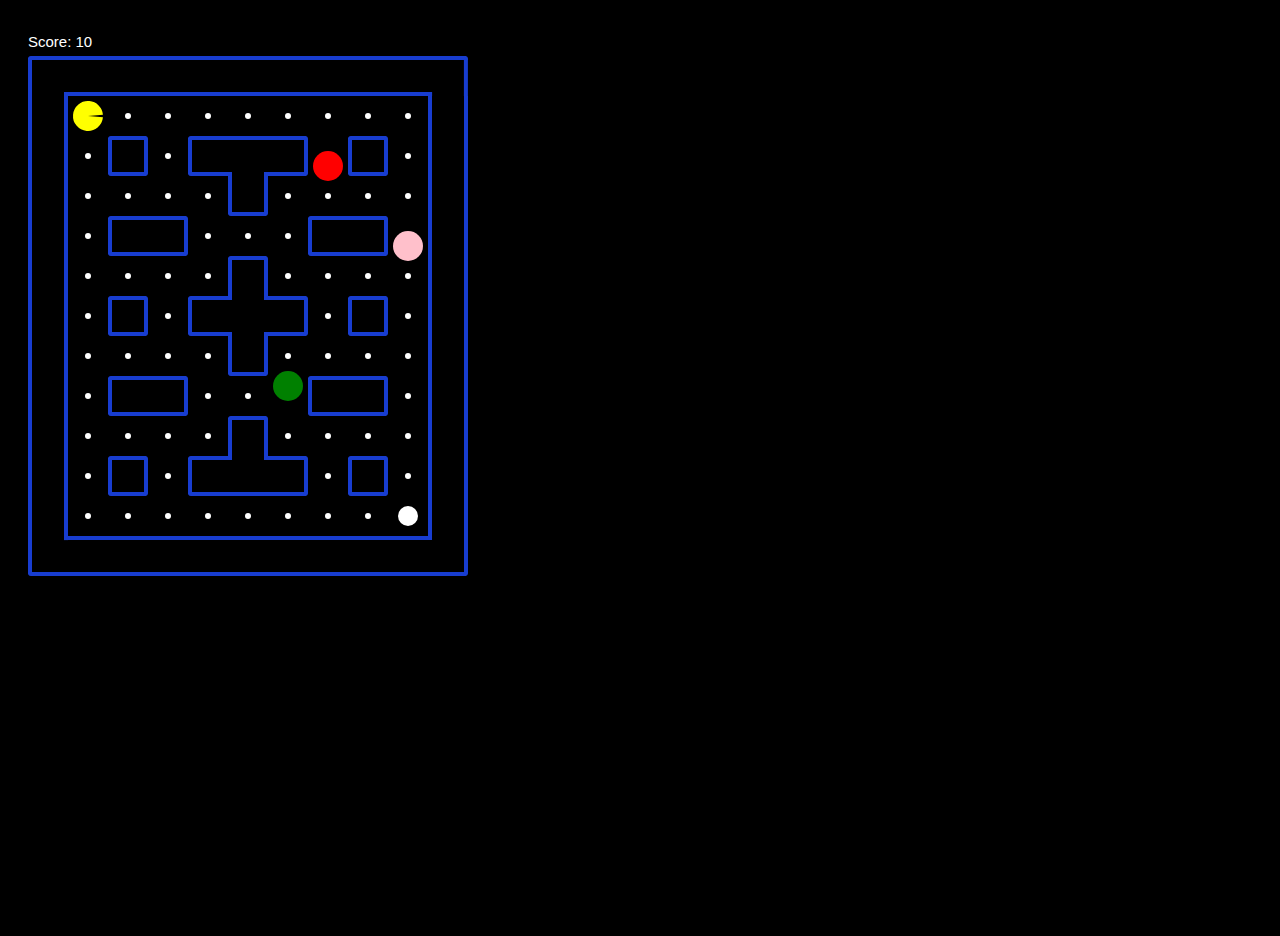
==== index.html @ b48ed4eb "almost finished" ====
<!DOCTYPE html>
<html lang="en">
<head>
    <meta charset="UTF-8">
    <meta http-equiv="X-UA-Compatible" content="IE=edge">
    <meta name="viewport" content="width=device-width, initial-scale=1.0">
    <link rel="stylesheet" href="styles/styles.css">
    <title>Poke PacMan</title>
</head>
<body>
    <p>
        <span>Score: </span> <span id="scoreEl">0</span>
    </p>
    <canvas id="canvas"> </canvas>

    <script type="text/javascript" src="js/index.js"></script>
</body>
</html>
---- styles/styles.css ----
body {
    padding: 10px 20px;
    background-color: black;
    width: 100vw;
    height: 100vh;
}
p {
    color: white;
    font-family: sans-serif;
    font-size: 15px;
    margin-bottom:  6px;
}
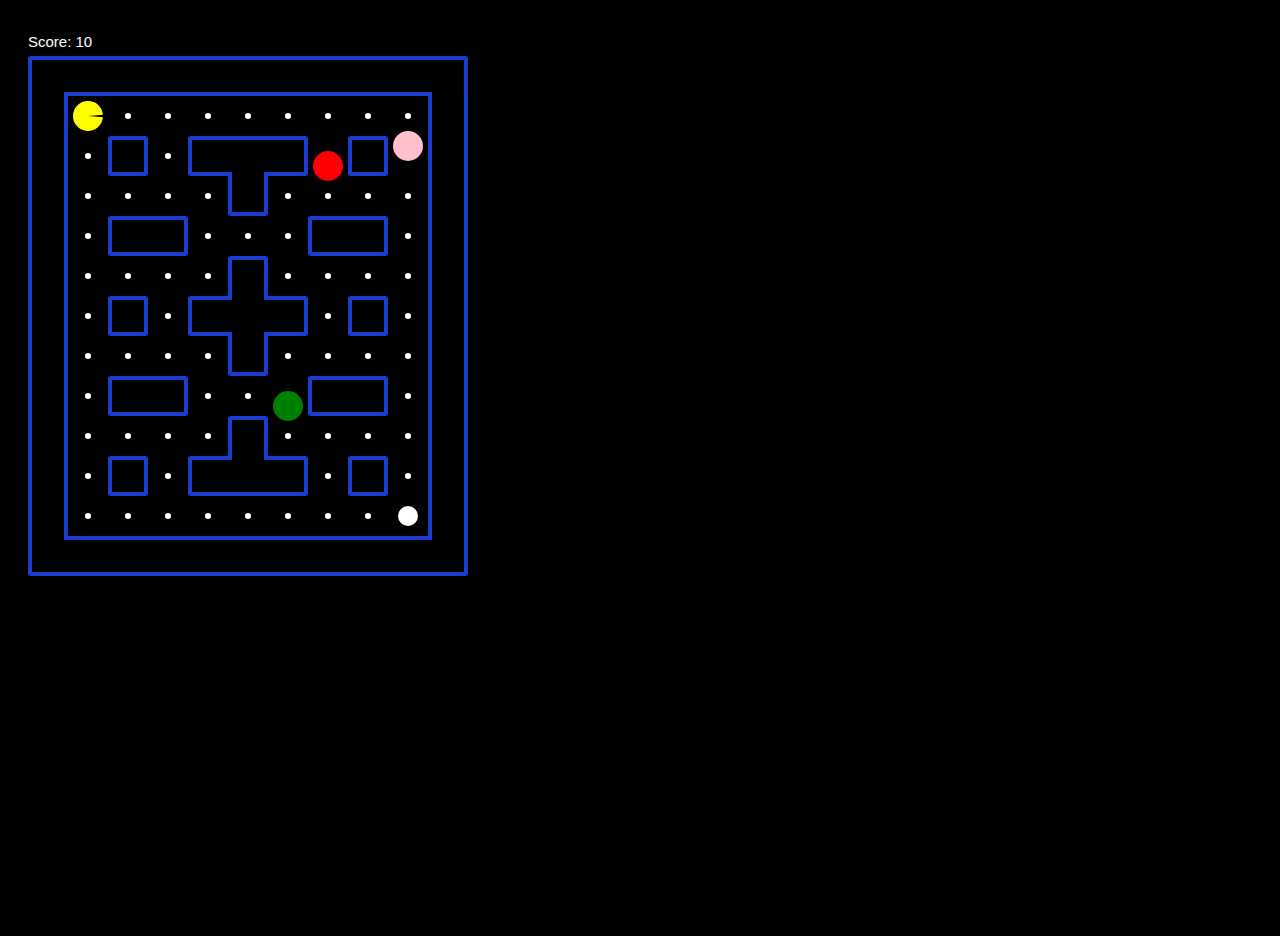
==== commit d05b1cd1: "images fix" ====
--- a/index.html
+++ b/index.html
@@ -4,7 +4,7 @@
     <meta charset="UTF-8">
     <meta http-equiv="X-UA-Compatible" content="IE=edge">
     <meta name="viewport" content="width=device-width, initial-scale=1.0">
-    <link rel="stylesheet" href="styles/styles.css">
+    <link rel="stylesheet" href="./styles/styles.css">
     <title>Poke PacMan</title>
 </head>
 <body>
@@ -13,6 +13,6 @@
     </p>
     <canvas id="canvas"> </canvas>
 
-    <script type="text/javascript" src="js/index.js"></script>
+    <script type="text/javascript" src="./js/index.js"></script>
 </body>
 </html>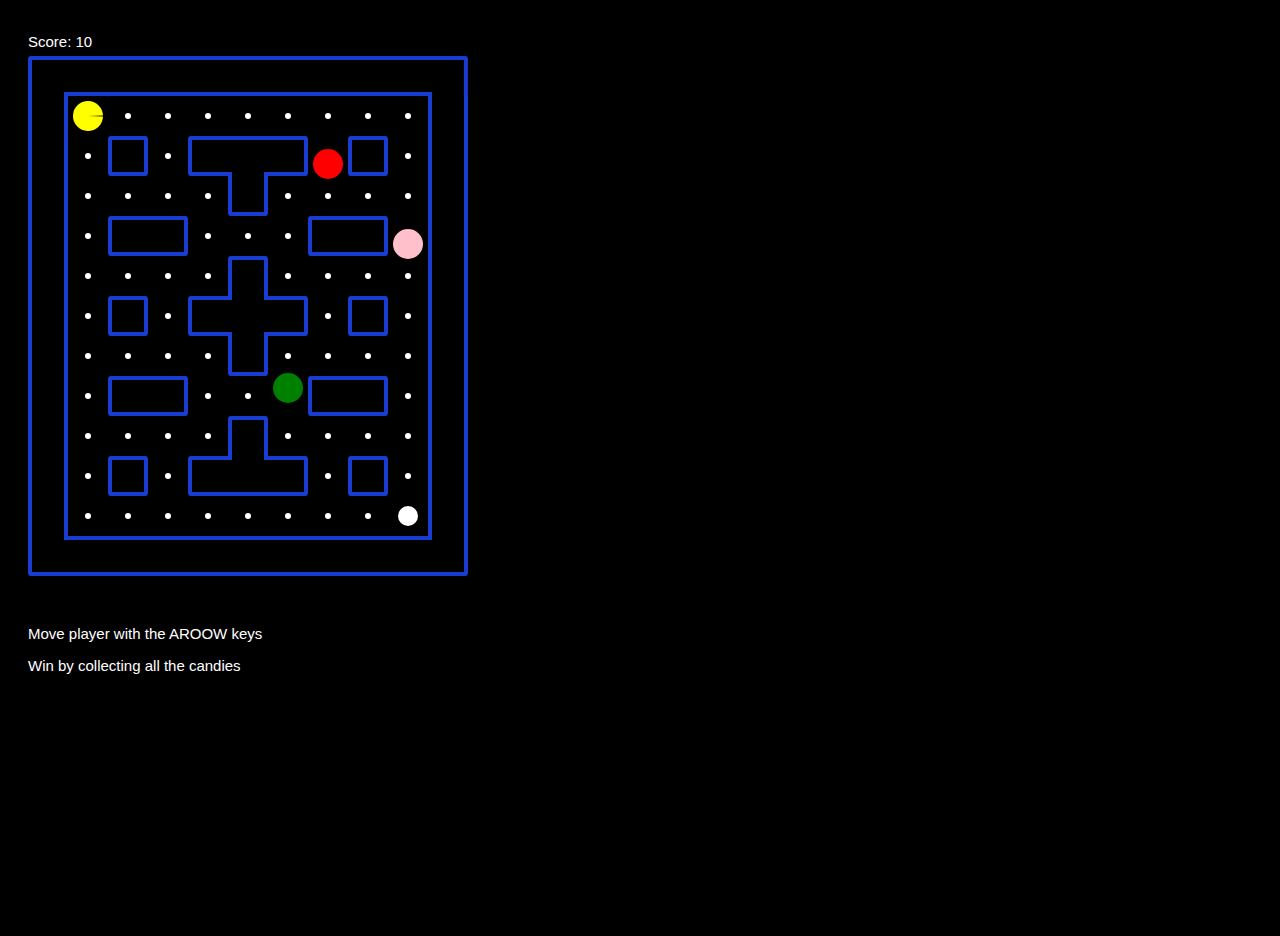
==== commit e2af3f5c: "update" ====
--- a/index.html
+++ b/index.html
@@ -10,9 +10,16 @@
 <body>
     <p>
         <span>Score: </span> <span id="scoreEl">0</span>
+
+        
     </p>
     <canvas id="canvas"> </canvas>
-
+    <P>
+    <span>Move player with the AROOW keys</span>
+    </P>  
+    <p> 
+        <span>Win by collecting all the candies</span>
+    </p>
     <script type="text/javascript" src="./js/index.js"></script>
 </body>
 </html>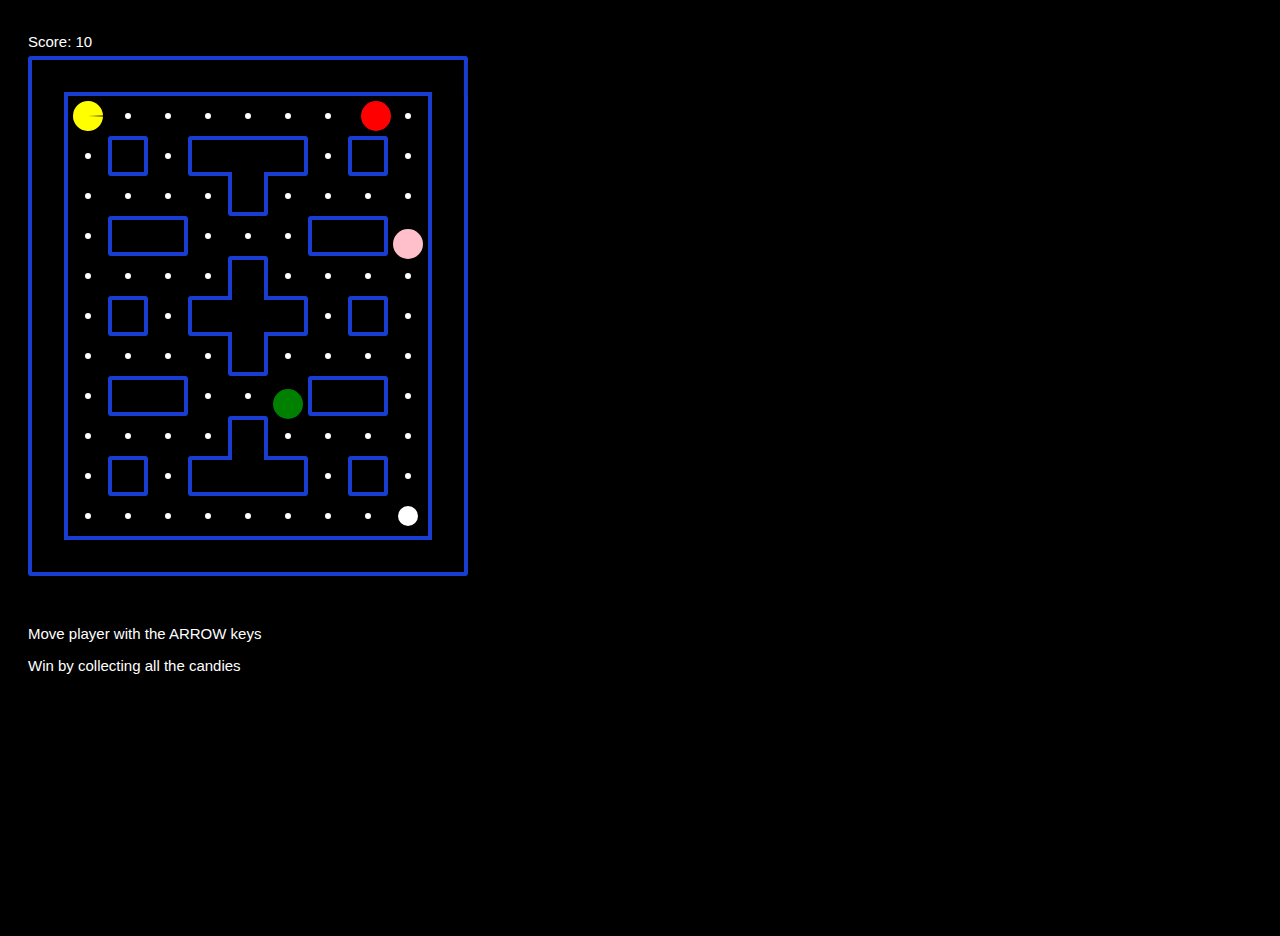
==== commit 606127e7: "typo" ====
--- a/index.html
+++ b/index.html
@@ -15,7 +15,7 @@
     </p>
     <canvas id="canvas"> </canvas>
     <P>
-    <span>Move player with the AROOW keys</span>
+    <span>Move player with the ARROW keys</span>
     </P>  
     <p> 
         <span>Win by collecting all the candies</span>
